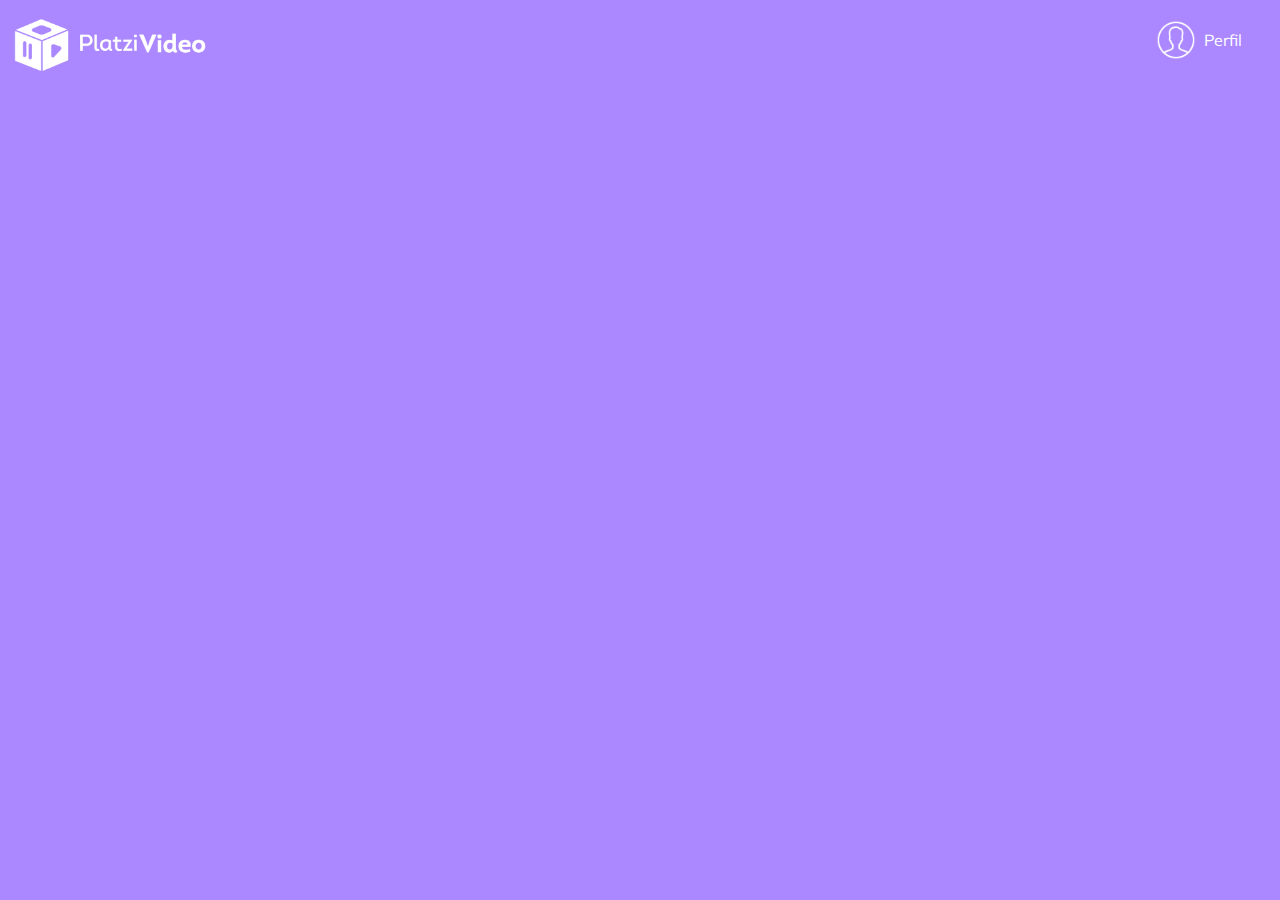
==== index.html @ 90448053 "Menu was integrated" ====
<!DOCTYPE html>
<html lang="en">
  <head>
    <meta charset="UTF-8" />
    <meta name="viewport" content="width=device-width, initial-scale=1.0" />
    <link
      href="https://fonts.googleapis.com/css?family=Muli&display=swap"
      rel="stylesheet"
    />
  </head>
  <style>
    body {
      margin: 0;
      font-family: 'Muli', sans-serif;
      background-color: #ab88ff;
    }
    .header {
      background-color: #ab88ff;
      width: 100%;
      height: 80px;
      display: flex;
      justify-content: space-between;
      align-items: center;
    }
    .header__img {
      width: 200px;
      margin-top: 10px;
      margin-left: 10px;
    }
    .header__menu {
      margin-right: 30px;
    }
    .header__menu ul {
      display: none;
      list-style: none;
      padding: 0;
      position: absolute;
      width: 100px;
      text-align: right;
      margin: 0px 0px 0px -14px;
    }
    .header__menu:hover ul,
    ul:hover {
      display: block;
    }
    .header__menu li {
      margin: 10px 0px;
    }
    .header__menu li a {
      color: white;
      text-decoration: none;
    }
    .header__menu li a:hover {
      text-decoration: underline;
    }
    .header__menu--profile {
      margin-right: 8px;
      display: flex;
      align-items: center;
    }
    .header__menu--profile img {
      margin-right: 8px;
      width: 40px;
      height: 40px;
    }
    .header__menu--profile p {
      margin: 0px;
      color: white;
    }
  </style>
  <body>
    <header class="header">
      <img class="header__img" src="./logo-platzi-video-BW2.png" alt="logo" />
      <div class="header__menu">
        <div class="header__menu--profile">
          <img src="./user-icon.png" alt="User" />
          <p>Perfil</p>
        </div>
        <ul>
          <li><a href="/">Cuenta</a></li>
          <li><a href="/">Cerrar Sesión</a></li>
        </ul>
      </div>
    </header>
  </body>
</html>
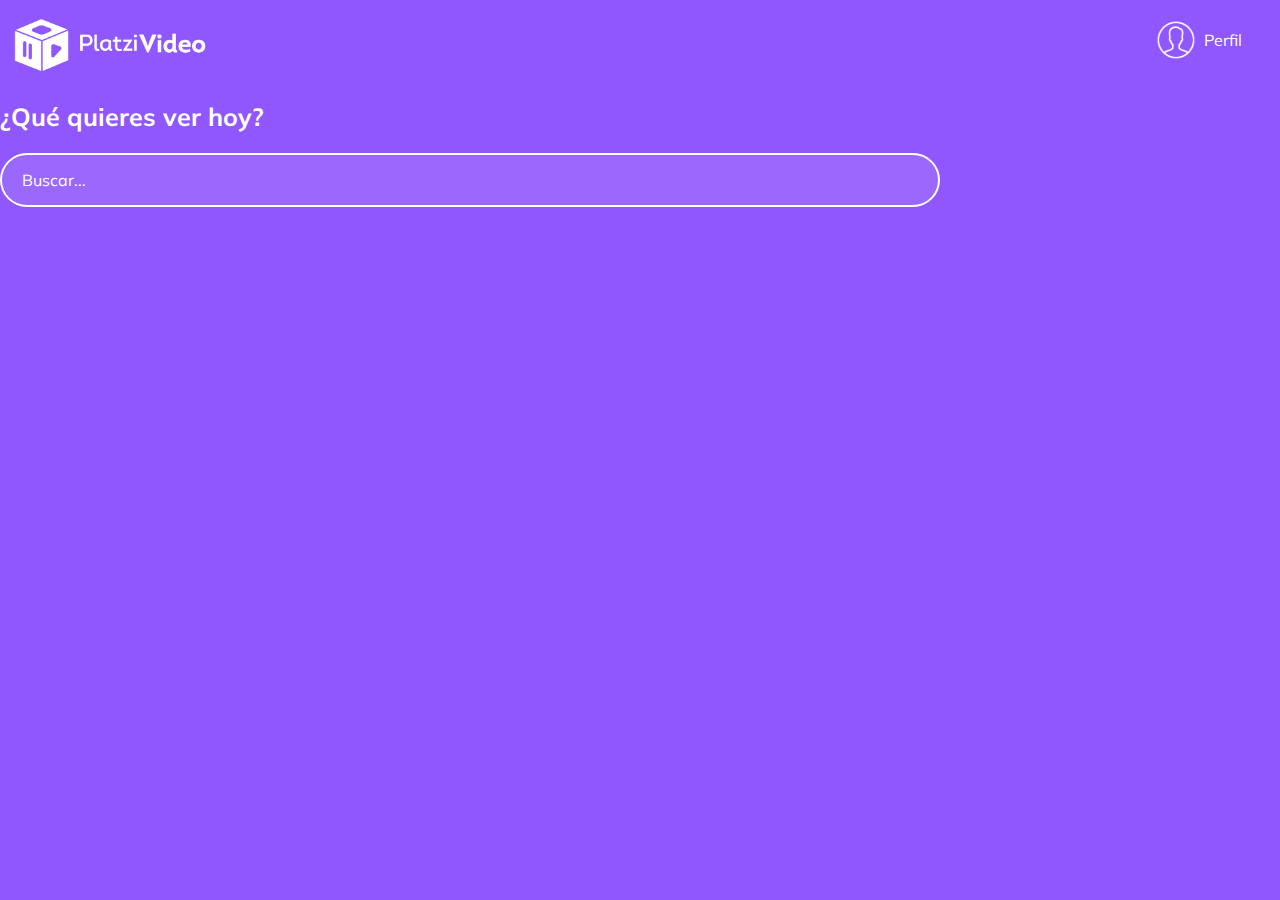
==== commit c17aff10: "Search component" ====
--- a/index.html
+++ b/index.html
@@ -12,10 +12,10 @@
     body {
       margin: 0;
       font-family: 'Muli', sans-serif;
-      background-color: #ab88ff;
+      background-color: #8f57fd;
     }
     .header {
-      background-color: #ab88ff;
+      background-color: #8f57fd;
       width: 100%;
       height: 80px;
       display: flex;
@@ -67,6 +67,28 @@
       margin: 0px;
       color: white;
     }
+    .main {
+      height: 300px;
+    }
+    .main__title {
+      color: white;
+      font-size: 25px;
+    }
+    .input {
+      border: 2px solid white;
+      border-radius: 30px;
+      color: white;
+      font-family: 'Muli', sans-serif;
+      font-size: 16px;
+      height: 50px;
+      width: 70%;
+      padding: 0px 20px;
+      outline: none;
+      background-color: rgba(255, 255, 255, 0.1);
+    }
+    ::placeholder {
+      color: white;
+    }
   </style>
   <body>
     <header class="header">
@@ -82,5 +104,9 @@
         </ul>
       </div>
     </header>
+    <section class="main">
+      <h2 class="main__title">¿Qué quieres ver hoy?</h2>
+      <input class="input" type="text" placeholder="Buscar..." />
+    </section>
   </body>
 </html>
